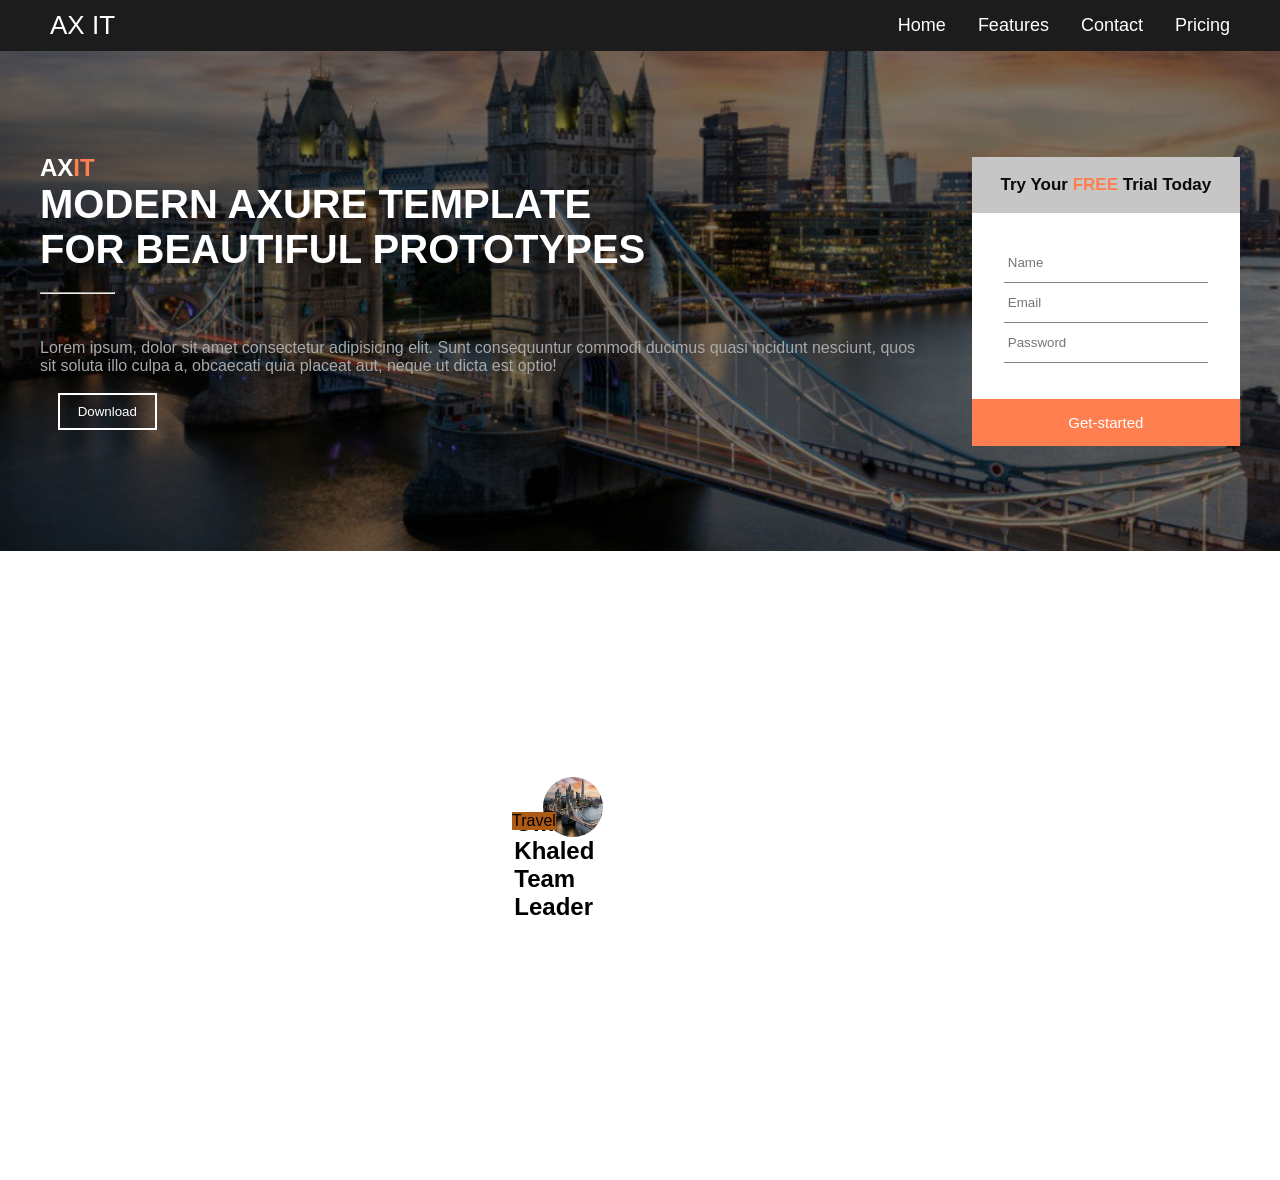
==== Session 5 task/index.html @ 03cc6d10 "session5task" ====
<!DOCTYPE html>
<html lang="en">
<head>
    <meta charset="UTF-8">
    <meta name="viewport" content="width=device-width, initial-scale=1.0">
    <title>Document</title>
    <link rel="stylesheet" href="style.css">
</head>
<body>

    <nav class="navbar">
        <a href="#" class="nav-logo">AX <span>IT</span></a>
        <ul class="nav-Links">
            <li><a href="#">Home</a></li>
            <li><a href="#">Features</a></li>
            <li><a href="#">Contact</a></li>
            <li><a href="#">Pricing</a></li>
        </ul>
        </nav>

        <section class="main-div">
            <div class="overlay">
                <div class="container">
                    <div class="main-div-text">
                        <h1 class="logo">AX<span>IT</span></h1>
                        <h2>MODERN AXURE TEMPLATE <br> FOR BEAUTIFUL PROTOTYPES</h2>
                        <hr>
                        <p class="paragraph">Lorem ipsum, dolor sit amet consectetur adipisicing elit. Sunt consequuntur commodi ducimus quasi incidunt nesciunt, quos sit soluta illo culpa a, obcaecati quia placeat aut, neque ut dicta est optio!</p>
                        <button class="btn-transparent">Download</button>
                    </div>


                    <header class="trial">
                    <form class="trial-card">
                    <h2 class="trial-card-title"> Try Your <span>FREE</span> Trial Today</h2>
                       
                        <div class="trial-card-inputs">
                            <input type="text" name="userName" placeholder="Name" required>
                            <input type="email" name="email" placeholder="Email" required>
                            <input type="password" name="password" placeholder="Password" required>
                        </div>

                        <button class="trial-card-button">Get-started</button>
                    </form>
                    </header>
            </div>
        </section>
        <section>
        <div class="card-container">
            <div class="contact-card">
                <img src="images/LONDON-SIGHTSEEING-FEATURE-compressed.jpg" alt="" class="position-img">
                <a href="" class="contact-card-link">Travel</a>
                <div class="card-body">
                    <h1>Omar Khaled</h1>
                    <h2>Team Leader</h2>
                </div>
            </div>
    
        </section>
           
</body>
</html>
---- Session 5 task/style.css ----
* {
    margin: 0;
    padding: 0;
    font-family: sans-serif;
    box-sizing: border-box;
}

body{
    color: rgb(0, 0, 0);
}

a{
    text-decoration: none;
}

.navbar{
    display: flex;
    justify-content: space-between;
    align-items: center;
    padding: 10px 50px;
    background: #1c1c1c
}

.nav-logo{
    font-size: 26px;
    color: white;
}
.nav-Links{
    display: flex;
    gap: 32px;
    list-style: none;
}
.nav-Links a{
    color: white;
    font-size: 18px;
}

.main-div{
    background: url("images/LONDON-SIGHTSEEING-FEATURE-compressed.jpg") center / cover no-repeat;
}

.overlay{
    background: rgba(0, 0, 0, 0.5);
    min-height: 500px;
    display: flex;
    align-items: center;
}
.container{
    width: 100%;
    margin: 0 auto;
    padding: 60px 40px;
    display: flex;
    justify-content: space-between;
    align-items: center;
    gap:40px;
    color: white;

}

.header{
    margin-bottom: 20px;
}

.main-div-text h2{
    font-size: 40px;
}

.main-div span{
    color: coral;
}

.main-div-text hr{
    width: 75px;
    margin-bottom: 45px;
    margin-top: 20px;
}

.paragraph{
    color: darkgray;
}
.btn-transparent {
    background: transparent;
    color: white;
    border: 2px solid white;
    padding: 1% 2%;
    margin: 2% 2%;
    display: block;
}

.trial-card{
    width: 100%;
    max-width: 420px;
    background: white;
    border-radius: 4px;
}

.trial-card-title{
    margin: 0;
    padding: 18px 20px;
    text-align: center;
    color: rgb(8, 8, 8);
    font-size: 17px;
    background-color: rgb(199, 198, 198);
}
.trial-card-title span{
    color: coral;
}

.trial-card-inputs{
    padding: 30px 32px 36px;
    gap: 30px;
}

.trial-card-inputs input{
    padding: 12px 4px;
    width: 100%;
    background: transparent;
    border: 0;
    border-bottom: 1px solid rgb(132, 129, 129);
    outline: none;
}

.trial-card-button{
    display: block;
    width: 100%;
    padding: 15px;
    background-color: coral;
    color: white;
    font-size: 15px;
    border: none;

}

.contact-card{
    width: 30%;
    display: inline-block;
    background-color: white;
    position: relative;
}

.card-container {
    width: 80%;
    margin: auto;
    padding: 20% 30%;
}

.w-100{
    width: 100%;
}
.card-body{
    padding: 3%;
}

.contact-card-link{
    position: absolute;
    color: rgb(0, 0, 0);
    background: rgb(173, 90, 21);
    margin-top: 6%;
}

.position-img{
   width: 60px;
    height: 60px;
    border-radius: 50%;
    position: absolute;
    bottom: calc(100% - 30px);
    left: 40%;
}
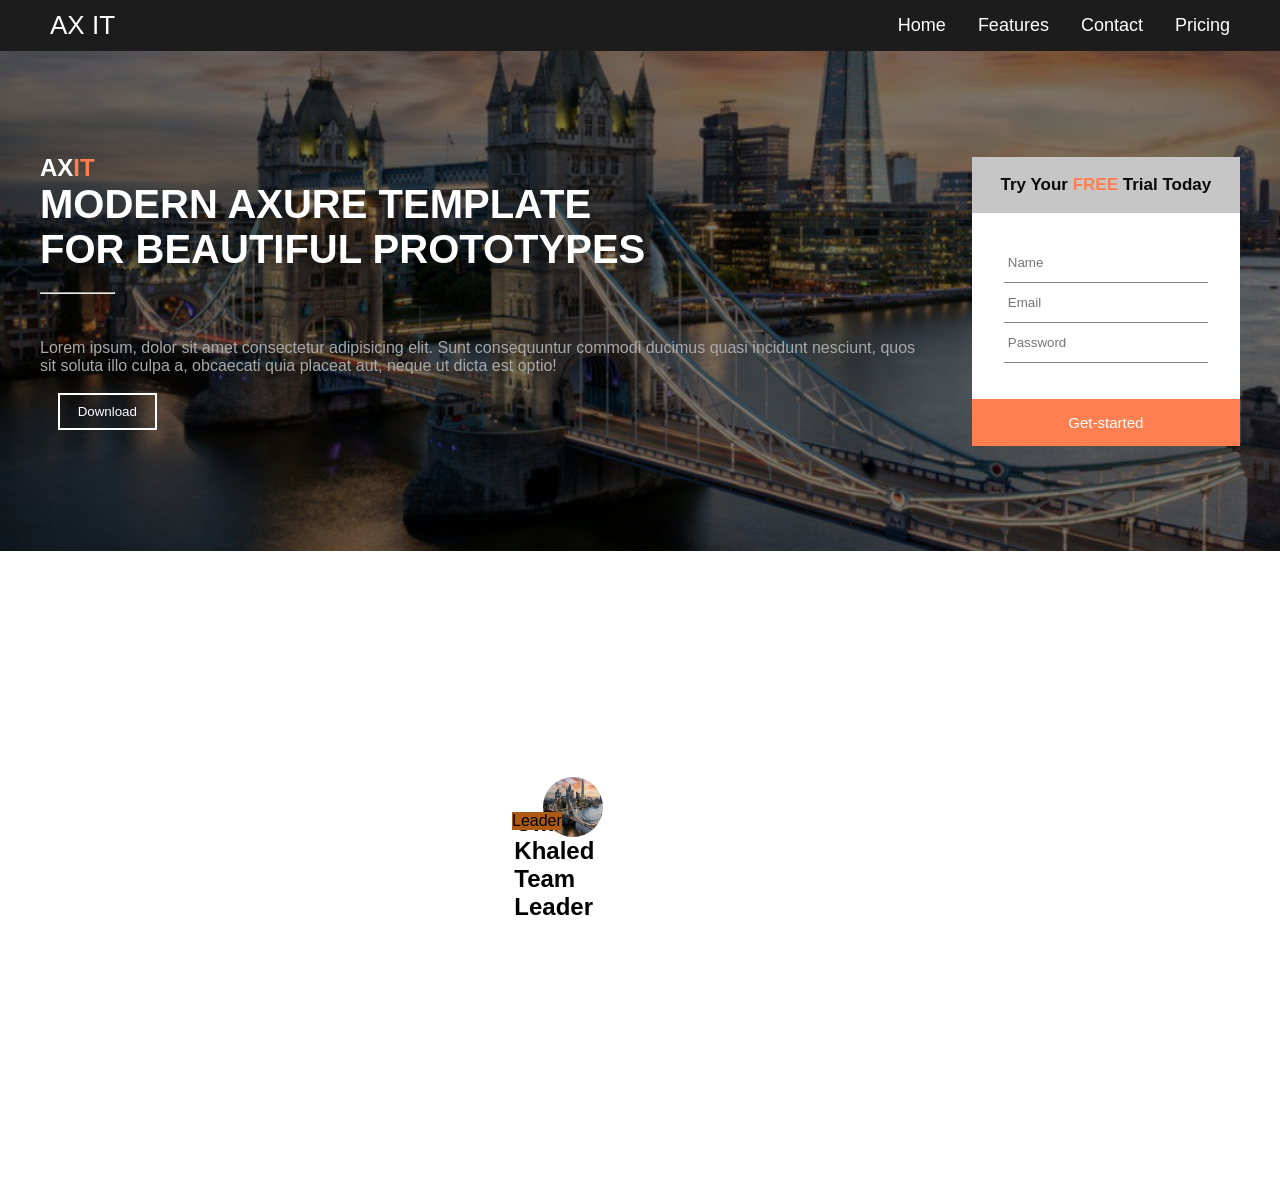
==== commit 50075016: "session5task" ====
--- a/Session 5 task/index.html
+++ b/Session 5 task/index.html
@@ -49,10 +49,11 @@
         <div class="card-container">
             <div class="contact-card">
                 <img src="images/LONDON-SIGHTSEEING-FEATURE-compressed.jpg" alt="" class="position-img">
-                <a href="" class="contact-card-link">Travel</a>
+                <a href="" class="contact-card-link">Leader</a>
                 <div class="card-body">
                     <h1>Omar Khaled</h1>
                     <h2>Team Leader</h2>
+                    
                 </div>
             </div>
     
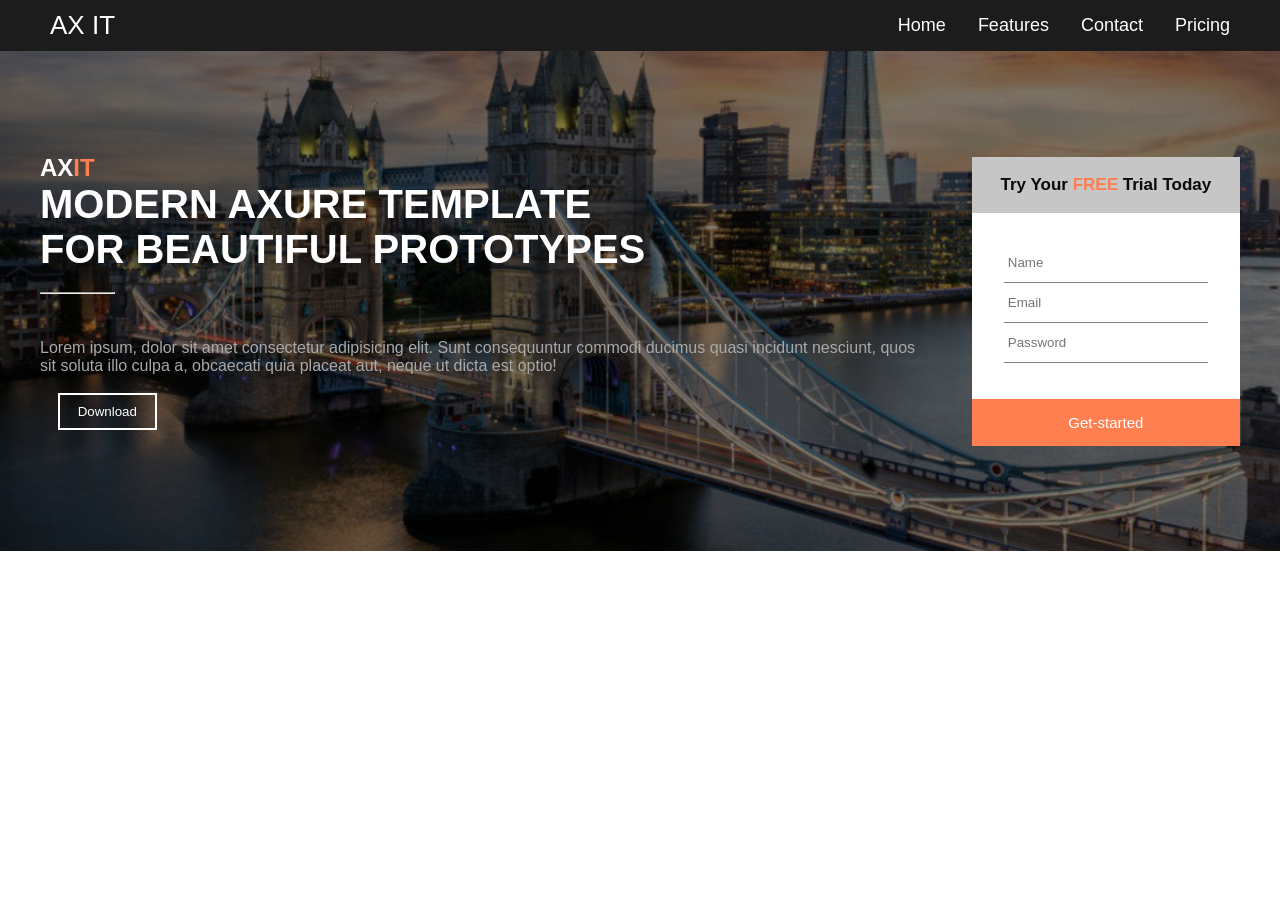
==== commit 8e76c793: "tasks" ====
--- a/Session 5 task/index.html
+++ b/Session 5 task/index.html
@@ -3,7 +3,7 @@
 <head>
     <meta charset="UTF-8">
     <meta name="viewport" content="width=device-width, initial-scale=1.0">
-    <title>Document</title>
+    <title>AXIT Website</title>
     <link rel="stylesheet" href="style.css">
 </head>
 <body>
@@ -45,7 +45,8 @@
                     </header>
             </div>
         </section>
-        <section>
+
+        <!-- <section>
         <div class="card-container">
             <div class="contact-card">
                 <img src="images/LONDON-SIGHTSEEING-FEATURE-compressed.jpg" alt="" class="position-img">
@@ -57,7 +58,7 @@
                 </div>
             </div>
     
-        </section>
+        </section> -->
            
 </body>
 </html>
